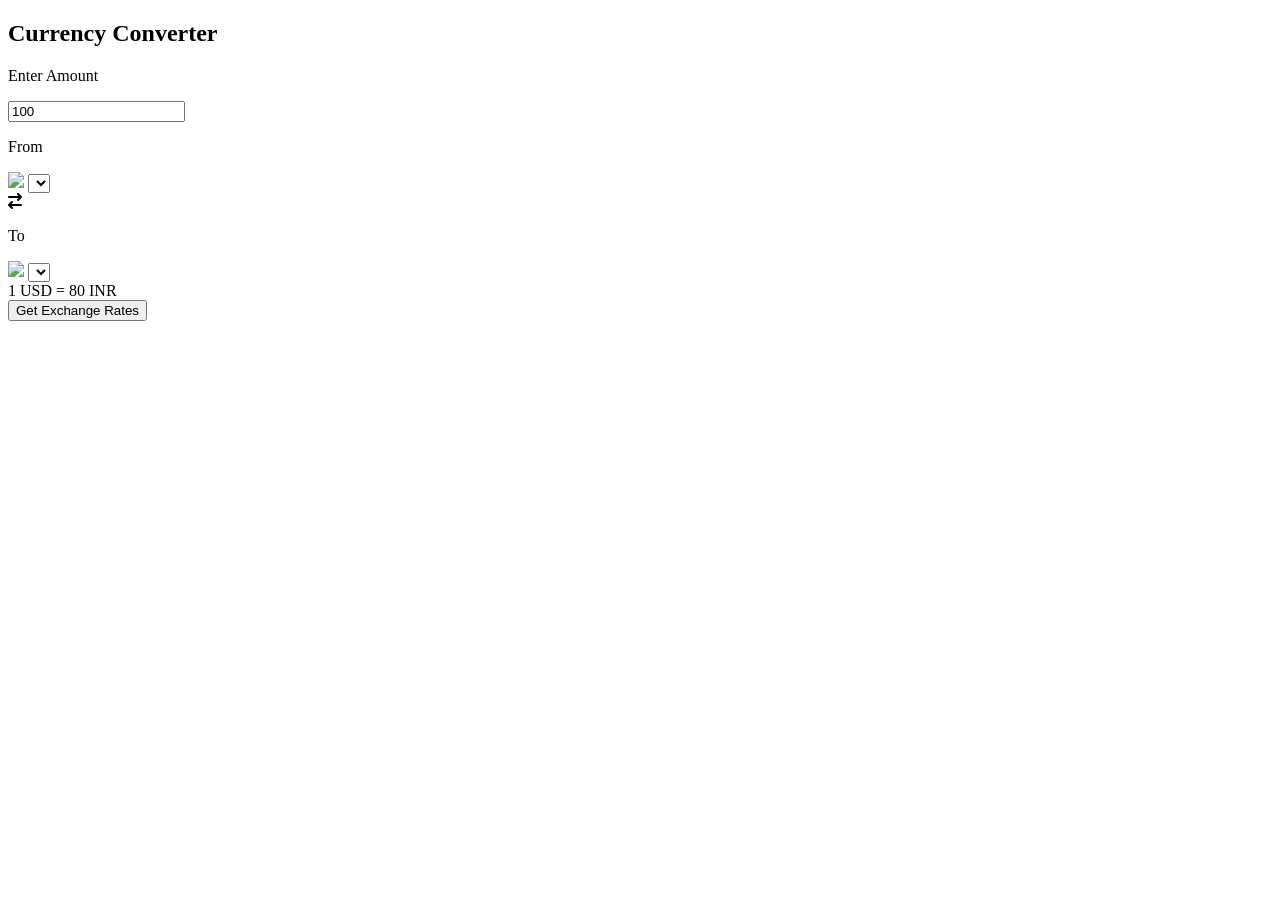
==== currency.html @ 4dffa071 "Add files via upload" ====
<!DOCTYPE html>
<html lang="en">
<head>
    <link href="currency.css" rel="stylesheet">
    <link rel="stylesheet" href="https://cdnjs.cloudflare.com/ajax/libs/font-awesome/6.7.2/css/all.min.css" integrity="sha512-Evv84Mr4kqVGRNSgIGL/F/aIDqQb7xQ2vcrdIwxfjThSH8CSR7PBEakCr51Ck+w+/U6swU2Im1vVX0SVk9ABhg==" crossorigin="anonymous" referrerpolicy="no-referrer" />
    <title>Currency Converter</title>
</head>
<body>
    <div class="container">
        <h2>Currency Converter</h2>
        <form>
            <div class="amount">
                <p>Enter Amount</p>
                <input value="100" type="text">
                <div class="dropdown">
                    <!-- ✅ FROM -->
                    <div class="from">
                        <p>From</p>
                        <div class="selectcontainer">
                            <img src="https://flagsapi.com/US/flat/64.png">
                            <select name="from">
                                <!-- Options will be added by JS -->
                            </select>
                        </div>
                    </div>

                    <i class="fa fa-exchange" aria-hidden="true"></i>

                    <!-- ✅ TO -->
                    <div class="to">
                        <p>To</p>
                        <div class="selectcontainer">
                            <img src="https://flagsapi.com/IN/flat/64.png">
                            <select name="to">
                                <!-- Options will be added by JS -->
                            </select>
                        </div>
                    </div>
                </div>

                <div class="msg">1 USD = 80 INR</div>
                <button>Get Exchange Rates</button>
            </div>
        </form>
    </div>

    <!-- ✅ JS files in the right order -->
    <script src="code.js"></script>
    <script src="currency.js"></script>
</body>
</html>
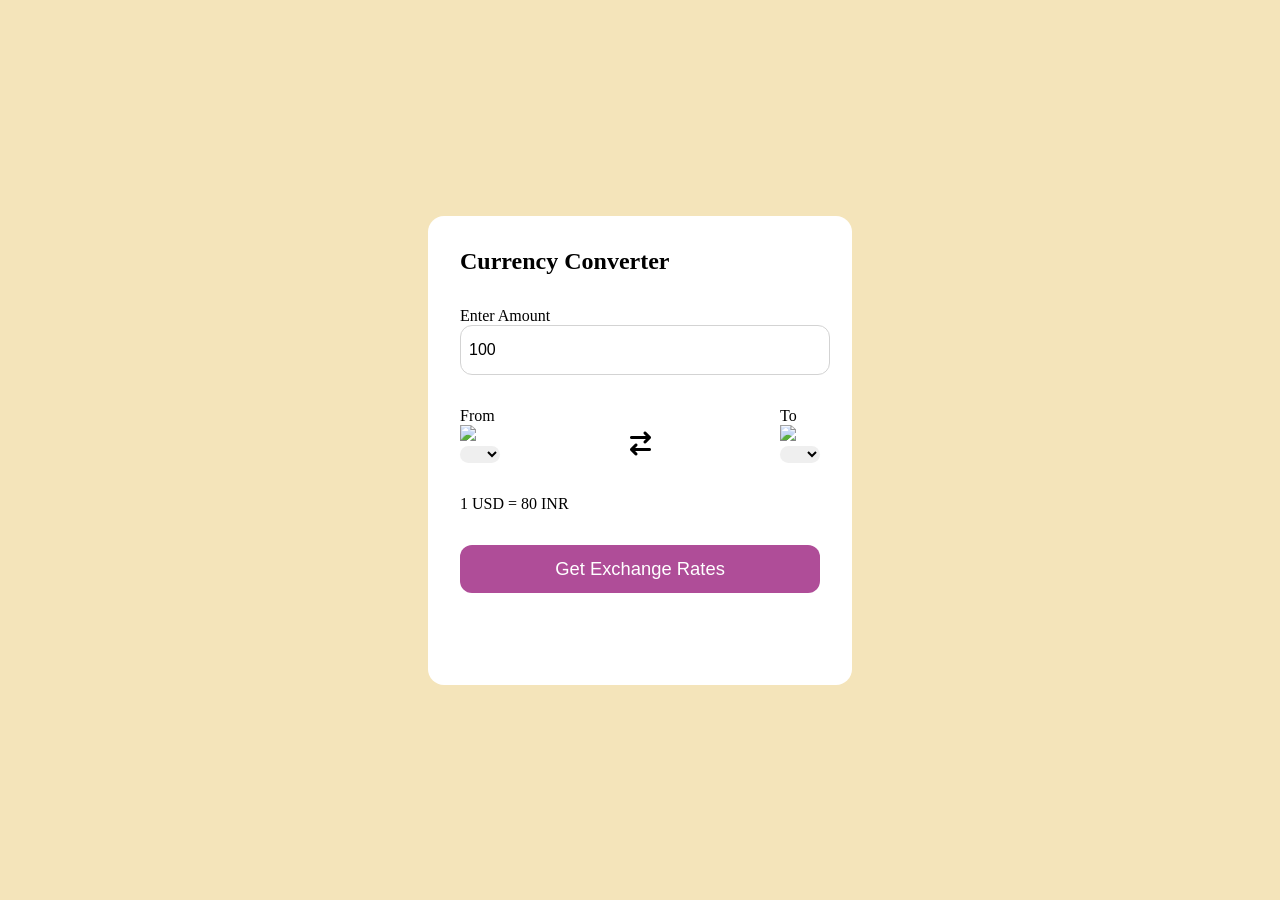
==== commit 1ce8d7c3: "Enhance currency.html with meta tags and input types Added meta tags for character set and viewport " ====
--- a/currency.html
+++ b/currency.html
@@ -1,51 +1,63 @@
 <!DOCTYPE html>
 <html lang="en">
 <head>
+    <meta charset="UTF-8"> <!-- ✅ IMPORTANT -->
+    <meta name="viewport" content="width=device-width, initial-scale=1.0"> <!-- ✅ responsive -->
+
     <link href="currency.css" rel="stylesheet">
-    <link rel="stylesheet" href="https://cdnjs.cloudflare.com/ajax/libs/font-awesome/6.7.2/css/all.min.css" integrity="sha512-Evv84Mr4kqVGRNSgIGL/F/aIDqQb7xQ2vcrdIwxfjThSH8CSR7PBEakCr51Ck+w+/U6swU2Im1vVX0SVk9ABhg==" crossorigin="anonymous" referrerpolicy="no-referrer" />
+
+    <link rel="stylesheet" href="https://cdnjs.cloudflare.com/ajax/libs/font-awesome/6.7.2/css/all.min.css" />
+
     <title>Currency Converter</title>
 </head>
+
 <body>
     <div class="container">
         <h2>Currency Converter</h2>
+
         <form>
             <div class="amount">
                 <p>Enter Amount</p>
-                <input value="100" type="text">
+
+                <!-- ✅ type="number" better -->
+                <input value="100" type="number">
+
                 <div class="dropdown">
-                    <!-- ✅ FROM -->
+
+                    <!-- FROM -->
                     <div class="from">
                         <p>From</p>
                         <div class="selectcontainer">
                             <img src="https://flagsapi.com/US/flat/64.png">
-                            <select name="from">
-                                <!-- Options will be added by JS -->
-                            </select>
+                            <select name="from"></select>
                         </div>
                     </div>
 
-                    <i class="fa fa-exchange" aria-hidden="true"></i>
+                    <i class="fa fa-exchange"></i>
 
-                    <!-- ✅ TO -->
+                    <!-- TO -->
                     <div class="to">
                         <p>To</p>
                         <div class="selectcontainer">
                             <img src="https://flagsapi.com/IN/flat/64.png">
-                            <select name="to">
-                                <!-- Options will be added by JS -->
-                            </select>
+                            <select name="to"></select>
                         </div>
                     </div>
+
                 </div>
 
                 <div class="msg">1 USD = 80 INR</div>
-                <button>Get Exchange Rates</button>
+
+                <!-- ✅ Explicit type -->
+                <button type="submit">Get Exchange Rates</button>
             </div>
         </form>
     </div>
 
-    <!-- ✅ JS files in the right order -->
+    <!-- ✅ IMPORTANT: countryList पहले load होना चाहिए -->
     <script src="code.js"></script>
+
+    <!-- ✅ Main JS -->
     <script src="currency.js"></script>
 </body>
 </html>
--- a/currency.css
+++ b/currency.css
@@ -0,0 +1,82 @@
+* {
+  margin: 0;
+  padding: 0;
+}
+
+body {
+  display: flex;
+  justify-content: center;
+  align-items: center;
+  min-height: 100vh;
+  background-color: #f4e4ba;
+}
+
+.container {
+  background-color: #fff;
+  padding: 2rem;
+  border-radius: 1rem;
+  min-height: 45vh;
+  width: 40vh;
+}
+
+form {
+  margin: 2rem 0 1rem 0;
+}
+
+form select,
+button,
+input {
+  width: 100%;
+  border: none;
+  outline: none;
+  border-radius: 0.75rem;
+}
+
+form input {
+  border: 1px solid lightgray;
+  font-size: 1rem;
+  height: 3rem;
+  padding-left: 0.5rem;
+}
+
+.dropdown {
+  display: flex;
+  justify-content: space-between;
+  align-items: center;
+  margin-top: 2rem;
+}
+
+.dropdown i {
+  font-size: 1.5rem;
+  margin-top: 1rem;
+}
+
+.select-container img {
+  max-width: 2rem;
+}
+
+.select-container {
+  display: flex;
+  justify-content: center;
+  align-items: center;
+  width: 6rem;
+  border-radius: 0.5rem;
+  border: 1px solid lightgray;
+}
+
+.select-container select {
+  font-size: 1rem;
+  width: auto;
+}
+
+.msg {
+  margin: 2rem 0 2rem 0;
+}
+
+form button {
+  height: 3rem;
+  background-color: #af4d98;
+  color: #fff;
+  font-size: 1.15rem;
+  cursor: pointer;
+}
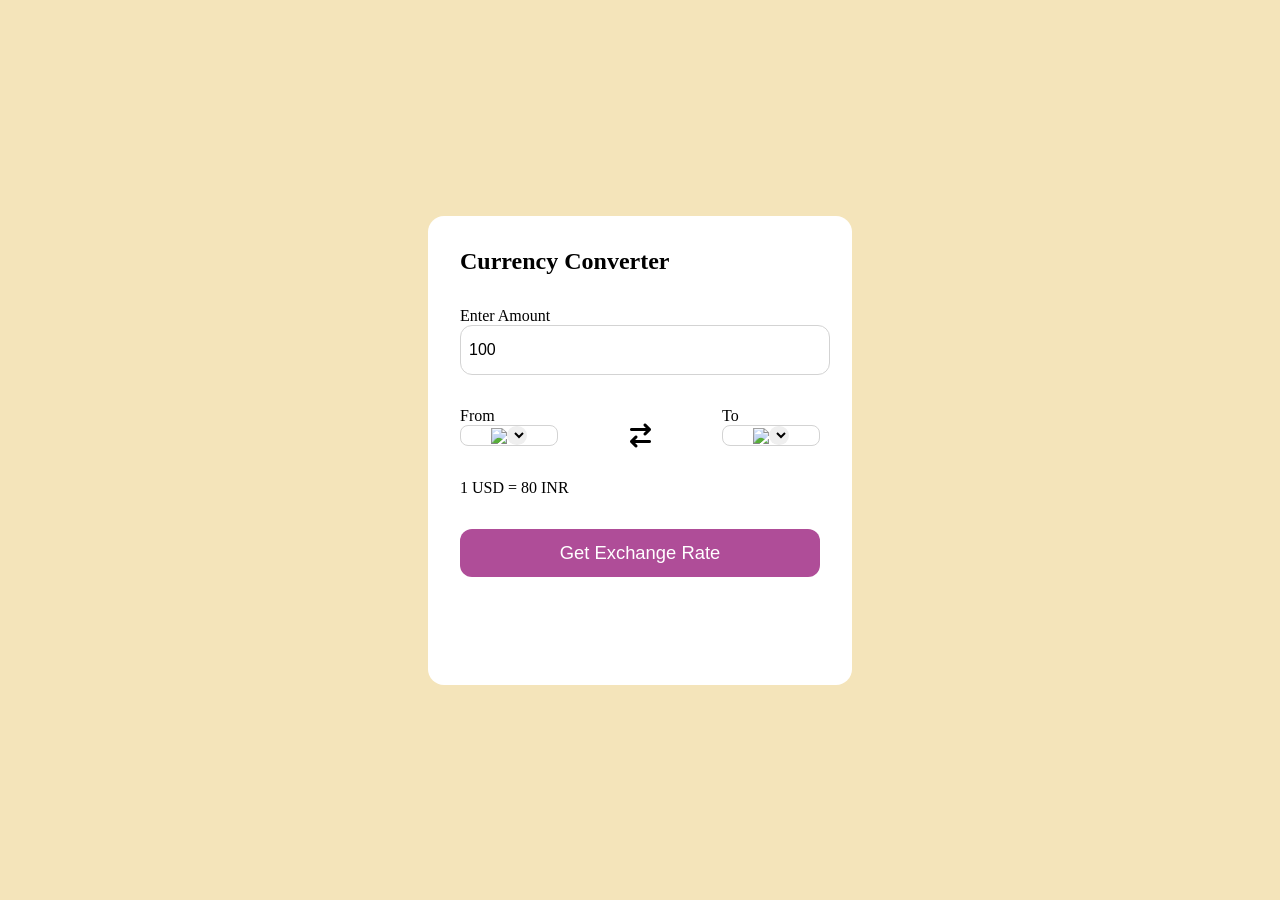
==== commit 0d94af89: "Refactor currency.html for better readability Updated HTML structure and improved formatting." ====
--- a/currency.html
+++ b/currency.html
@@ -1,63 +1,60 @@
 <!DOCTYPE html>
 <html lang="en">
 <head>
-    <meta charset="UTF-8"> <!-- ✅ IMPORTANT -->
-    <meta name="viewport" content="width=device-width, initial-scale=1.0"> <!-- ✅ responsive -->
+  <meta charset="UTF-8" />
+  <meta name="viewport" content="width=device-width, initial-scale=1.0"/>
 
-    <link href="currency.css" rel="stylesheet">
+  <title>Currency Converter</title>
 
-    <link rel="stylesheet" href="https://cdnjs.cloudflare.com/ajax/libs/font-awesome/6.7.2/css/all.min.css" />
+  <link rel="stylesheet" href="currency.css"/>
 
-    <title>Currency Converter</title>
+  <link rel="stylesheet"
+    href="https://cdnjs.cloudflare.com/ajax/libs/font-awesome/6.7.2/css/all.min.css"
+  />
 </head>
 
 <body>
-    <div class="container">
-        <h2>Currency Converter</h2>
+  <div class="container">
+    <h2>Currency Converter</h2>
 
-        <form>
-            <div class="amount">
-                <p>Enter Amount</p>
+    <form>
+      <div class="amount">
+        <p>Enter Amount</p>
+        <input value="100" type="number" />
 
-                <!-- ✅ type="number" better -->
-                <input value="100" type="number">
+        <div class="dropdown">
+          <!-- FROM -->
+          <div class="from">
+            <p>From</p>
+            <div class="select-container">
+              <img src="https://flagsapi.com/US/flat/64.png" />
+              <select name="from"></select>
+            </div>
+          </div>
 
-                <div class="dropdown">
+          <i class="fa fa-exchange"></i>
 
-                    <!-- FROM -->
-                    <div class="from">
-                        <p>From</p>
-                        <div class="selectcontainer">
-                            <img src="https://flagsapi.com/US/flat/64.png">
-                            <select name="from"></select>
-                        </div>
-                    </div>
+          <!-- TO -->
+          <div class="to">
+            <p>To</p>
+            <div class="select-container">
+              <img src="https://flagsapi.com/IN/flat/64.png" />
+              <select name="to"></select>
+            </div>
+          </div>
+        </div>
 
-                    <i class="fa fa-exchange"></i>
+        <div class="msg">1 USD = 80 INR</div>
 
-                    <!-- TO -->
-                    <div class="to">
-                        <p>To</p>
-                        <div class="selectcontainer">
-                            <img src="https://flagsapi.com/IN/flat/64.png">
-                            <select name="to"></select>
-                        </div>
-                    </div>
+        <button type="submit">Get Exchange Rate</button>
+      </div>
+    </form>
+  </div>
 
-                </div>
+  <!-- IMPORTANT: countryList file -->
+  <script src="code.js"></script>
 
-                <div class="msg">1 USD = 80 INR</div>
-
-                <!-- ✅ Explicit type -->
-                <button type="submit">Get Exchange Rates</button>
-            </div>
-        </form>
-    </div>
-
-    <!-- ✅ IMPORTANT: countryList पहले load होना चाहिए -->
-    <script src="code.js"></script>
-
-    <!-- ✅ Main JS -->
-    <script src="currency.js"></script>
+  <!-- Main JS -->
+  <script src="currency.js"></script>
 </body>
 </html>
